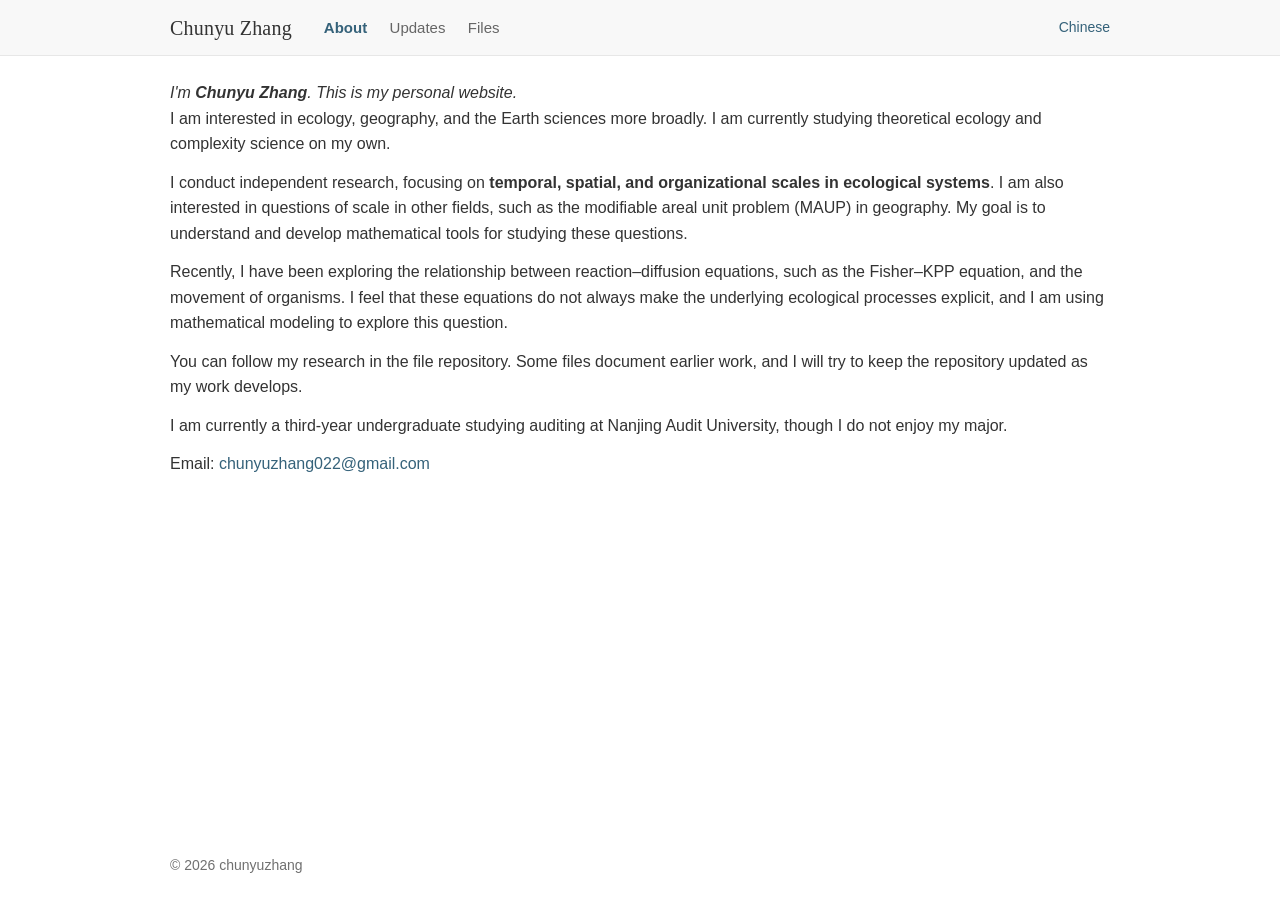
==== about.html @ a6f8c75c "Add personal website" ====
<!doctype html>
<html lang="en">
<head>
  <meta charset="utf-8">
  <meta name="viewport" content="width=device-width, initial-scale=1">
  <meta name="color-scheme" content="light">
  <meta name="robots" content="index, follow">
  <meta name="description" content="About Chunyu Zhang.">
  <title>About · Chunyu Zhang</title>
  <link rel="icon" href="favicon.svg" type="image/svg+xml">
  <link rel="stylesheet" href="styles.css">
  <link rel="stylesheet" href="vendor/katex/katex.min.css">
  <script src="vendor/katex/katex.min.js" defer></script>
  <script src="rich.js" defer></script>
  <script src="content.js" defer></script>
  <script src="app.js" defer></script>
</head>
<body data-page="profile">
  <a class="skip-link" href="#main" data-i18n="skip">Skip to content</a>
  <header class="site-header">
    <div class="container header-inner">
      <a class="site-name" href="index.html" data-i18n="siteName">Chunyu Zhang</a>
      <nav class="main-nav" aria-label="Main navigation" data-i18n-aria="mainNavigation">
        <a href="about.html" aria-current="page" data-i18n="navProfile">About</a>
        <a href="index.html" data-i18n="navUpdates">Updates</a>
        <a href="repository.html" data-i18n="navRepository">Files</a>
      </nav>
      <button class="language-switch" type="button" data-language="zh" data-i18n="switchLanguage">Chinese</button>
    </div>
  </header>
  <main id="main" class="container" tabindex="-1">
    <div class="rich-content"><em>I&#39;m <strong>Chunyu Zhang</strong>. This is my personal website.</em><p>I am interested in ecology, geography, and the Earth sciences more broadly. I am currently studying theoretical ecology and complexity science on my own.</p><p>I conduct independent research, focusing on <strong>temporal, spatial, and organizational scales in ecological systems</strong>. I am also interested in questions of scale in other fields, such as the modifiable areal unit problem (MAUP) in geography. My goal is to understand and develop mathematical tools for studying these questions.</p><p>Recently, I have been exploring the relationship between reaction–diffusion equations, such as the Fisher–KPP equation, and the movement of organisms. I feel that these equations do not always make the underlying ecological processes explicit, and I am using mathematical modeling to explore this question.</p><p>You can follow my research in the file repository. Some files document earlier work, and I will try to keep the repository updated as my work develops.</p><p>I am currently a third-year undergraduate studying auditing at Nanjing Audit University, though I do not enjoy my major.</p></div><p class="profile-line">Email: <a href="mailto:chunyuzhang022@gmail.com">chunyuzhang022@gmail.com</a></p>
  </main>
  <footer class="container site-footer" data-i18n="copyright">© 2026 chunyuzhang</footer>
</body>
</html>
---- styles.css ----
:root { --text: #333; --muted: #707070; --link: #35627a; --border: #e7e7e7; --page-width: 940px; }
html[data-page-width="900"] { --page-width: 900px; }
* { box-sizing: border-box; }
html { font-size: 16px; color-scheme: light; }
body { margin: 0; min-height: 100vh; display: flex; flex-direction: column; color: var(--text); background: white; font-family: Arial, "Microsoft YaHei", "PingFang SC", sans-serif; font-size: 1rem; line-height: 1.6; }
a { color: var(--link); text-decoration: none; }
a:hover { text-decoration: underline; }
:focus-visible { outline: 2px solid var(--link); outline-offset: 3px; }
.container { width: min(var(--page-width), calc(100% - 64px)); margin-inline: auto; }
.site-header { background: #f8f8f8; border-bottom: 1px solid var(--border); }
.header-inner { min-height: 55px; display: flex; align-items: center; gap: 2rem; }
.site-name { color: #333; font-size: 1.25rem; font-weight: 400; white-space: nowrap; }
.site-name:hover { text-decoration: none; }
html[lang="en"] .site-name { font-family: Georgia, serif; letter-spacing: .01em; }
html[lang="en"][data-name-font="sans"] .site-name { font-family: inherit; letter-spacing: normal; }
.main-nav { display: flex; align-items: center; gap: 1.4rem; }
.main-nav a { color: #666; font-size: .9375rem; white-space: nowrap; }
.main-nav a[aria-current="page"] { color: var(--link); font-weight: 600; }
.language-switch { margin-left: auto; border: 0; padding: .4rem 0; background: transparent; color: var(--link); font: inherit; font-size: .875rem; cursor: pointer; white-space: nowrap; }
.language-switch:hover { text-decoration: underline; }
main { flex: 1; padding-top: 1.5rem; }
h1 { margin: 0 0 1rem; font-size: 1.375rem; line-height: 1.4; font-weight: 500; }
h2 { margin: 0 0 .25rem; font-size: 1rem; line-height: 1.6; font-weight: 600; }
p { margin: 0 0 .8rem; }
.empty { color: var(--muted); }
.archive-link { display: inline-block; margin-top: .25rem; font-size: .875rem; }
body[data-page="updates"] .archive-link { font-size: 1rem; font-weight: 500; color: #29546b; }
.file-category + .file-category { margin-top: 1.25rem; }
.file-category p { margin-bottom: 0; }
.profile-line { margin-bottom: .65rem; }
.site-footer { padding-top: 1.75rem; padding-bottom: 1.5rem; color: var(--muted); font-size: .875rem; }
.skip-link { position: absolute; top: -100px; left: 1rem; background: white; padding: .4rem .8rem; z-index: 10; }
.skip-link:focus { top: .5rem; }
.update-entry + .update-entry { margin-top: 1.5rem; }
.update-entry h2 { margin-bottom: .1rem; font-weight: 500; }
.entry-date { display: block; color: var(--muted); font-size: .875rem; margin-bottom: .5rem; }
.entry-summary { margin-bottom: .25rem; }
.read-more { font-size: .875rem; }
.rich-content { overflow-wrap: anywhere; }
.rich-content img { display: block; max-width: 100%; height: auto; margin-block: .8rem; }
.rich-content video { display: block; max-width: 100%; max-height: 500px; margin-block: .8rem; }
.rich-content audio { display: block; max-width: 100%; margin-block: .8rem; }
.rich-content pre { overflow-x: auto; background: #f8f8f8; padding: .75rem; font-size: .875rem; }
.rich-content blockquote { margin: .8rem 0; padding-left: 1rem; border-left: 2px solid var(--border); }
.rich-content .math-display { display: block; overflow-x: auto; margin-block: .75rem; }
.file-entry { margin-top: .6rem; }
.file-entry p { margin: 0; }
.file-line { display: flex; flex-wrap: wrap; align-items: baseline; gap: .15rem .45rem; }
.file-title { min-width: 0; overflow-wrap: anywhere; }
.file-date, .file-meta, .file-download, .file-version-note { font-size: .875rem; }
.file-date, .file-meta, .file-version-note, .archive-count { color: var(--muted); }
.archive-count { font-size: .875rem; font-weight: 400; }
.file-description, .file-history { font-size: .875rem; }
.file-description { white-space: normal; }
.file-history { margin-top: .2rem; }
.file-history summary { cursor: pointer; color: var(--link); }
.file-history ul { margin-block: .3rem; }
.archive-month + .archive-month { margin-top: 1rem; }
.archive-list { margin-top: .25rem; padding-left: 1.25rem; }
.preview-banner { color: #745c12; background: #fff8df; padding: .4rem .75rem; font-size: .875rem; }
.design-example-notice { margin-top: .5rem; color: var(--muted); font-size: .875rem; }
@media (max-width: 700px) {
  .container { width: calc(100% - 32px); }
  .header-inner { flex-wrap: wrap; gap: .75rem 1.25rem; padding-block: .7rem; }
  .main-nav { gap: 1rem; }
}
@media print {
  body { display: block; min-height: 0; }
  .site-header, .skip-link { display: none; }
  .container { width: 100%; }
}
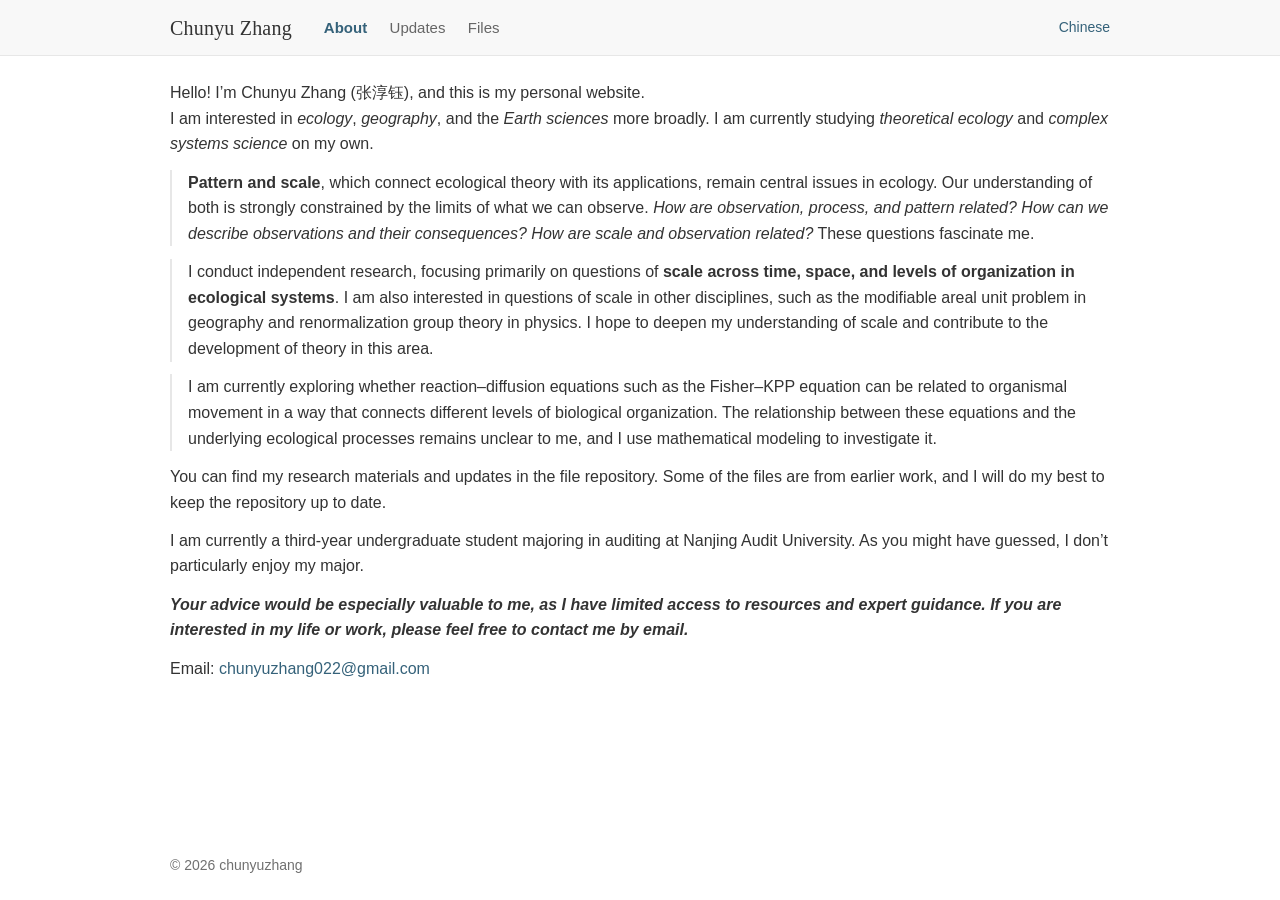
==== commit 0713825d: "Update profile" ====
--- a/about.html
+++ b/about.html
@@ -7,7 +7,7 @@
   <meta name="robots" content="index, follow">
   <meta name="description" content="About Chunyu Zhang.">
   <title>About · Chunyu Zhang</title>
-  <link rel="icon" href="favicon.svg" type="image/svg+xml">
+  <link rel="icon" href="favicon.png?v=apple-textured-20261005" type="image/png" sizes="128x128">
   <link rel="stylesheet" href="styles.css">
   <link rel="stylesheet" href="vendor/katex/katex.min.css">
   <script src="vendor/katex/katex.min.js" defer></script>
@@ -29,7 +29,7 @@
     </div>
   </header>
   <main id="main" class="container" tabindex="-1">
-    <div class="rich-content"><em>I&#39;m <strong>Chunyu Zhang</strong>. This is my personal website.</em><p>I am interested in ecology, geography, and the Earth sciences more broadly. I am currently studying theoretical ecology and complexity science on my own.</p><p>I conduct independent research, focusing on <strong>temporal, spatial, and organizational scales in ecological systems</strong>. I am also interested in questions of scale in other fields, such as the modifiable areal unit problem (MAUP) in geography. My goal is to understand and develop mathematical tools for studying these questions.</p><p>Recently, I have been exploring the relationship between reaction–diffusion equations, such as the Fisher–KPP equation, and the movement of organisms. I feel that these equations do not always make the underlying ecological processes explicit, and I am using mathematical modeling to explore this question.</p><p>You can follow my research in the file repository. Some files document earlier work, and I will try to keep the repository updated as my work develops.</p><p>I am currently a third-year undergraduate studying auditing at Nanjing Audit University, though I do not enjoy my major.</p></div><p class="profile-line">Email: <a href="mailto:chunyuzhang022@gmail.com">chunyuzhang022@gmail.com</a></p>
+    <div class="rich-content">Hello! I’m Chunyu Zhang (张淳钰), and this is my personal website.<p>I am interested in <em>ecology</em>, <em>geography</em>, and the <em>Earth sciences</em> more broadly. I am currently studying <em>theoretical ecology</em> and <em>complex systems science</em> on my own.</p><blockquote><strong>Pattern and scale</strong>, which connect ecological theory with its applications, remain central issues in ecology. Our understanding of both is strongly constrained by the limits of what we can observe. <em>How are observation, process, and pattern related? How can we describe observations and their consequences? How are scale and observation related?</em> These questions fascinate me.</blockquote><blockquote>I conduct independent research, focusing primarily on questions of <strong>scale across time, space, and levels of organization in ecological systems</strong>. I am also interested in questions of scale in other disciplines, such as the modifiable areal unit problem in geography and renormalization group theory in physics. I hope to deepen my understanding of scale and contribute to the development of theory in this area.</blockquote><blockquote>I am currently exploring whether reaction–diffusion equations such as the Fisher–KPP equation can be related to organismal movement in a way that connects different levels of biological organization. The relationship between these equations and the underlying ecological processes remains unclear to me, and I use mathematical modeling to investigate it.</blockquote><p>You can find my research materials and updates in the file repository. Some of the files are from earlier work, and I will do my best to keep the repository up to date.</p><p>I am currently a third-year undergraduate student majoring in auditing at Nanjing Audit University. As you might have guessed, I don’t particularly enjoy my major.</p><p><strong><em>Your advice would be especially valuable to me, as I have limited access to resources and expert guidance. If you are interested in my life or work, please feel free to contact me by email.</em></strong></p></div><p class="profile-line">Email: <a href="mailto:chunyuzhang022@gmail.com">chunyuzhang022@gmail.com</a></p>
   </main>
   <footer class="container site-footer" data-i18n="copyright">© 2026 chunyuzhang</footer>
 </body>
